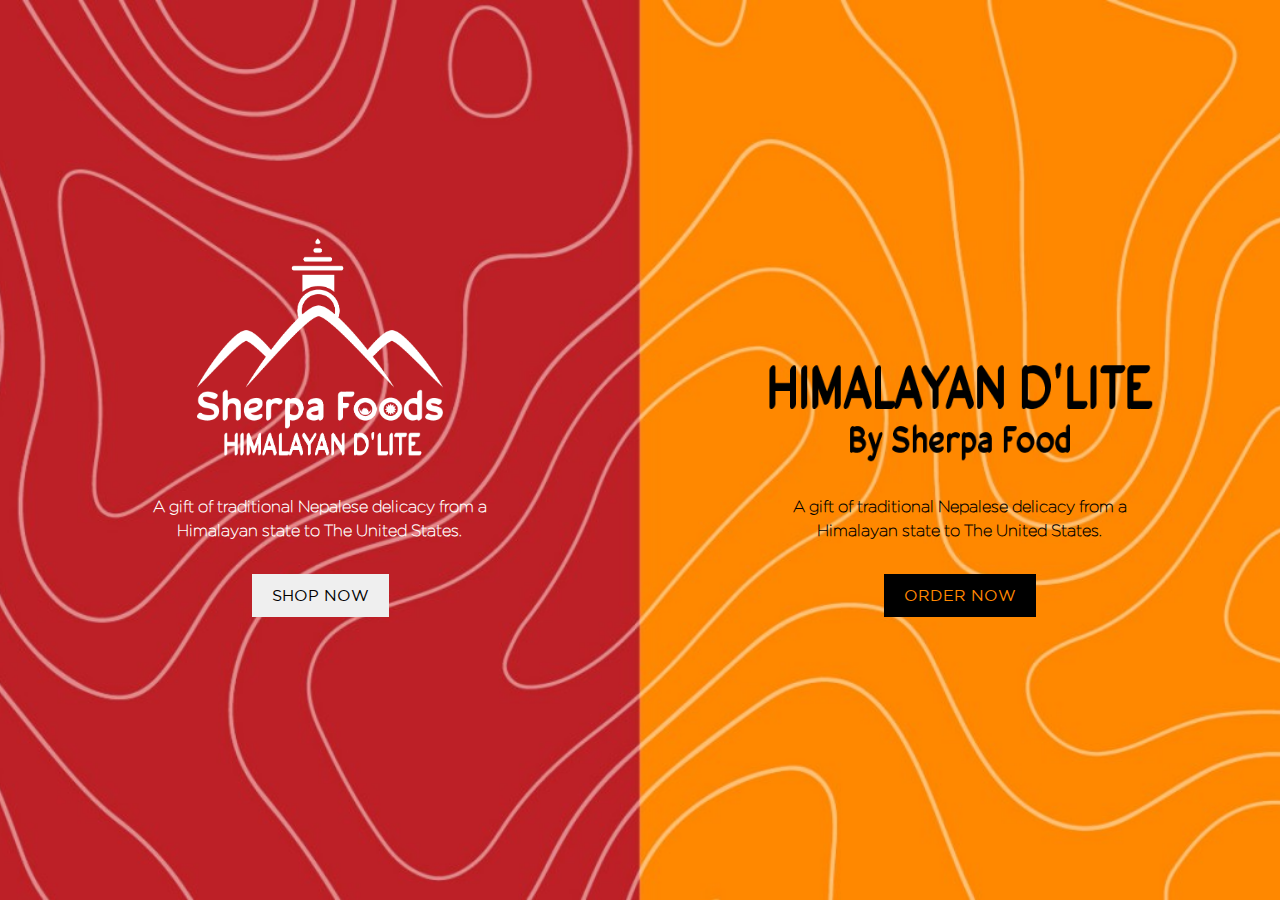
==== index.html @ 09afab6f "Add files via upload" ====
<!DOCTYPE html>
<html lang="en">
<head>
    <meta charset="UTF-8">
    <meta http-equiv="X-UA-Compatible" content="IE=edge">
    <meta name="viewport" content="width=device-width, initial-scale=1.0">
    <link rel="stylesheet" href="css/style.css">
    <link rel="shortcut icon" href="img/favicon.png">
    <title>Sherpa Foods</title>
</head>
<body>
    <main class="container">
    <div class="sherpa">
        <section class="logo"><img src="img/sherpa.png"></section>
        <section class="info"><h4>A gift of traditional Nepalese delicacy from a Himalayan state to The United States.</h4></section>
        <section><a href="https://himalayandlite.com"><button class="btn">Shop Now</button></a></section>
    </div>
    <div class="himalayan">
        <section class="logo"><img src="img/himalayan.png"></section>
        <section class="info"><h4>A gift of traditional Nepalese delicacy from a Himalayan state to The United States.</h4></section>
        <section><a href="https://himalayandlite.com/pages/4-himalayand-lite-2021-07-28-14-16-31"><button class="btn">Order Now </button></a></section>
    </div>
</main>
</body>
</html>
---- css/style.css ----
* {
  margin: 0;
  padding: 0;
  box-sizing: border-box;
}

@font-face {
  font-family: gotham;
  src: url("../fonts/Gotham-Thin.otf");
}

@font-face {
  font-family: gothambook;
  src: url("../fonts/GothamBook.ttf");
}

.html {
  font-family: gotham;
}

.container {
  height: 100vh;
  display: grid;
  grid-template-columns: 50% 50%;
  background: url("../img/bg.jpg") no-repeat;
  background-position: center;
  background-repeat: no-repeat;
  background-attachment: fixed;
  background-size: cover;
}

.himalayan,
.sherpa {
  display: grid;
  place-content: center;
  place-items: center;
}

.himalayan img {
  height: 12vh;
  object-fit: contain;
}

.sherpa img {
  height: 25vh;
}

.btn {
  padding: 12px 20px;
  border: none;
  text-transform: uppercase;
  font-family: gothambook;
  font-size: 1rem;
}

.himalayan .btn {
  background: black;
  color: #ff8801;
}

.himalayan .btn:hover {
  cursor: pointer;
  background-color: white;
  color: black;
}

.sherpa .btn:hover {
  cursor: pointer;
  background-color: black;
  color: #bd2027;
}

.sherpa .info {
  color: white;
}

.info {
  width: 60%;
  line-height: 1.5rem;
  text-align: center;
  font-family: gotham;
  margin-bottom: 5%;
}

.logo {
  height: 20vh;
  /* background-color: red; */
  display: grid;
  place-content: end;
  margin-bottom: 5%;
}

@media screen and (max-width: 800px) {
  .container {
    height: 120vh;
    display: grid;
    grid-template-columns: 100%;
  }

  .himalayan {
    background-color: white;
  }
  .sherpa {
    background-color: black;
  }
}
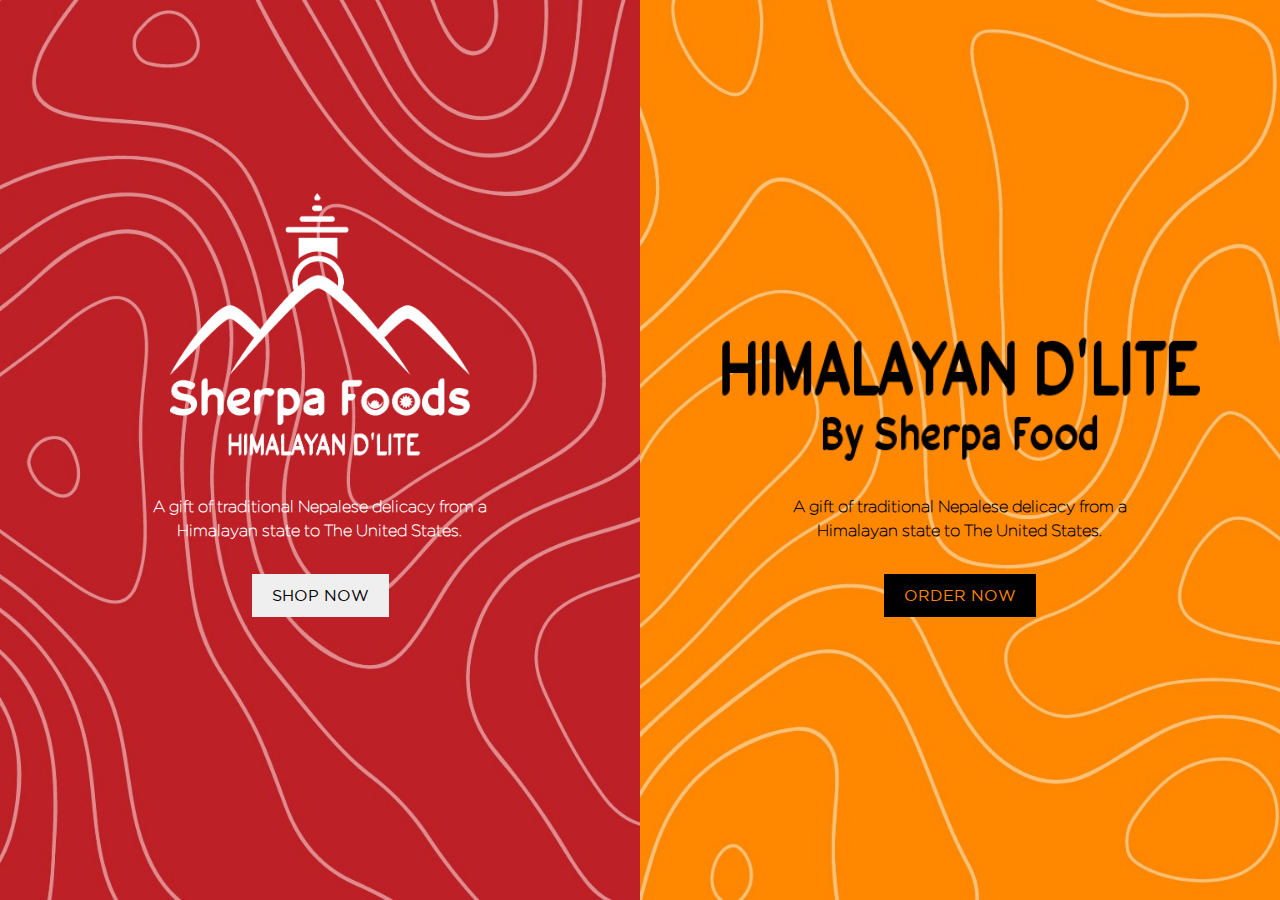
==== commit 32ba16bc: "Update index.html" ====
--- a/index.html
+++ b/index.html
@@ -18,8 +18,8 @@
     <div class="himalayan">
         <section class="logo"><img src="img/himalayan.png"></section>
         <section class="info"><h4>A gift of traditional Nepalese delicacy from a Himalayan state to The United States.</h4></section>
-        <section><a href="https://himalayandlite.com/pages/4-himalayand-lite-2021-07-28-14-16-31"><button class="btn">Order Now </button></a></section>
+        <section><a href="https://himalayandlite.com/pages/himalayandlite"><button class="btn">Order Now </button></a></section>
     </div>
 </main>
 </body>
-</html>+</html>
--- a/css/style.css
+++ b/css/style.css
@@ -18,14 +18,24 @@
   font-family: gotham;
 }
 
+body {
+  font-size: 18px;
+}
+
 .container {
   height: 100vh;
   display: grid;
   grid-template-columns: 50% 50%;
-  background: url("../img/bg.jpg") no-repeat;
-  background-position: center;
+}
+
+.himalayan {
+  background: url("../img/bg2.jpg");
   background-repeat: no-repeat;
-  background-attachment: fixed;
+  background-size: cover;
+}
+.sherpa {
+  background: url("../img/bg1.jpg");
+  background-repeat: no-repeat;
   background-size: cover;
 }
 
@@ -34,15 +44,16 @@
   display: grid;
   place-content: center;
   place-items: center;
+  font-size: 1rem;
 }
 
 .himalayan img {
-  height: 12vh;
+  height: 15vh;
   object-fit: contain;
 }
 
 .sherpa img {
-  height: 25vh;
+  height: 30vh;
 }
 
 .btn {
@@ -92,15 +103,14 @@
 
 @media screen and (max-width: 800px) {
   .container {
-    height: 120vh;
+    height: 130vh;
     display: grid;
     grid-template-columns: 100%;
   }
-
-  .himalayan {
-    background-color: white;
+  .sherpa img {
+    height: 25vh;
   }
-  .sherpa {
-    background-color: black;
+  .himalayan img {
+    height: 12vh;
   }
 }
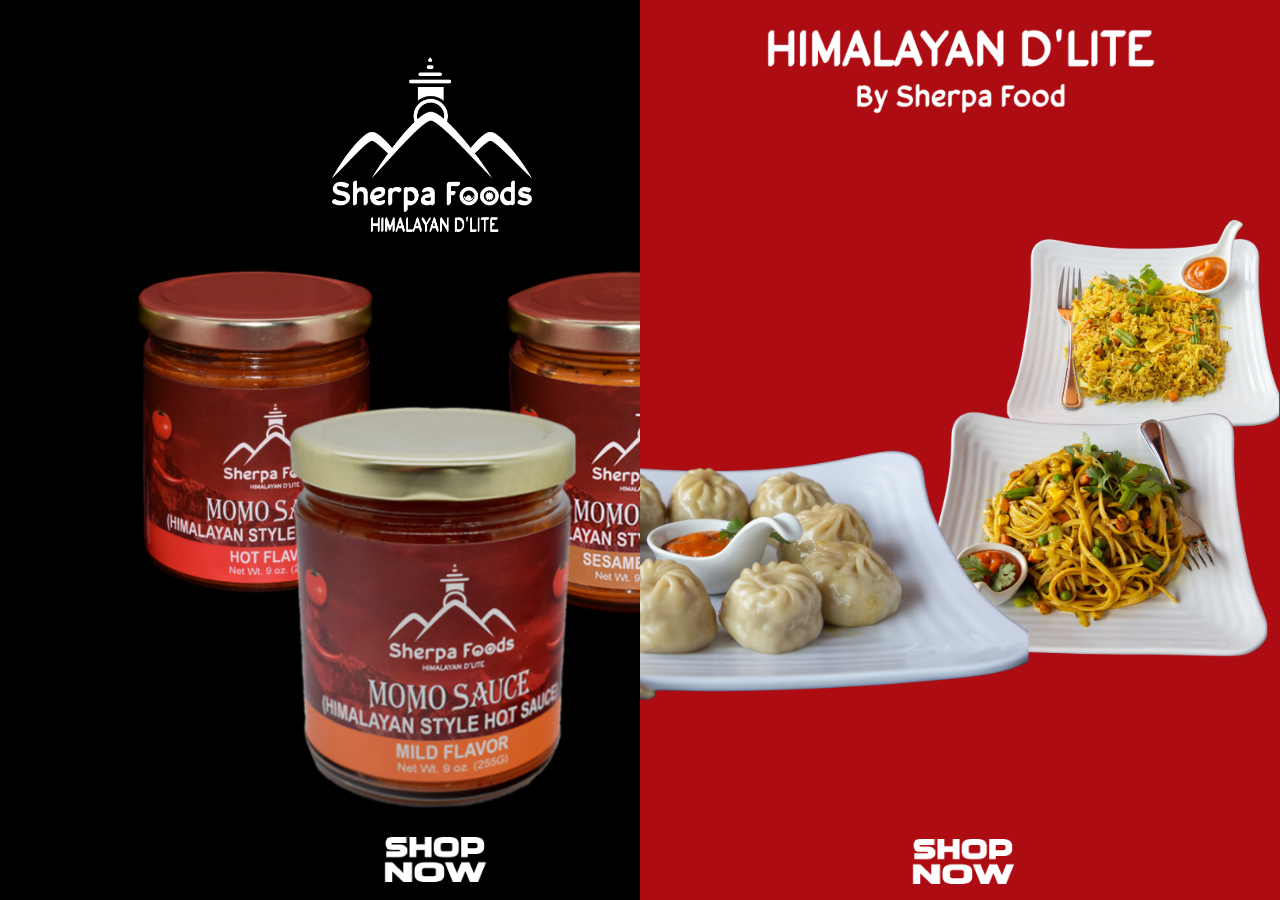
==== commit 3136b8c9: "Add files via upload" ====
--- a/index.html
+++ b/index.html
@@ -12,14 +12,14 @@
     <main class="container">
     <div class="sherpa">
         <section class="logo"><img src="img/sherpa.png"></section>
-        <section class="info"><h4>A gift of traditional Nepalese delicacy from a Himalayan state to The United States.</h4></section>
-        <section><a href="https://himalayandlite.com"><button class="btn">Shop Now</button></a></section>
+        <img src="img/sauce.png">
+        <section class="button"><a href="https://himalayandlite.com"><img src="img/6c9d397114be2fb34e43a3944ee69a9b.gif"></a></section>
     </div>
     <div class="himalayan">
-        <section class="logo"><img src="img/himalayan.png"></section>
-        <section class="info"><h4>A gift of traditional Nepalese delicacy from a Himalayan state to The United States.</h4></section>
-        <section><a href="https://himalayandlite.com/pages/himalayandlite"><button class="btn">Order Now </button></a></section>
+        <section class="logo"><img src="img/himalayan-white.png"></section>
+        <img src="img/HIMALAYANN.png">
+        <section class="button"><a href="https://himalayandlite.com/pages/4-himalayand-lite-2021-07-28-14-16-31"><a href="https://himalayandlite.com"><img src="img/6c9d397114be2fb34e43a3944ee69a9b.gif"></a></section>
     </div>
 </main>
 </body>
-</html>
+</html>--- a/css/style.css
+++ b/css/style.css
@@ -4,23 +4,6 @@
   box-sizing: border-box;
 }
 
-@font-face {
-  font-family: gotham;
-  src: url("../fonts/Gotham-Thin.otf");
-}
-
-@font-face {
-  font-family: gothambook;
-  src: url("../fonts/GothamBook.ttf");
-}
-
-.html {
-  font-family: gotham;
-}
-
-body {
-  font-size: 18px;
-}
 
 .container {
   height: 100vh;
@@ -29,76 +12,46 @@
 }
 
 .himalayan {
-  background: url("../img/bg2.jpg");
-  background-repeat: no-repeat;
-  background-size: cover;
+  background-color: #AD0C12;
 }
 .sherpa {
-  background: url("../img/bg1.jpg");
-  background-repeat: no-repeat;
-  background-size: cover;
+   background-color: #000000;
 }
 
 .himalayan,
 .sherpa {
   display: grid;
-  place-content: center;
   place-items: center;
-  font-size: 1rem;
 }
 
 .himalayan img {
-  height: 15vh;
+  height: 79vh;
+  width: 100%;
   object-fit: contain;
+  margin-top: -5%;
 }
 
+
 .sherpa img {
-  height: 30vh;
+  height: 60vh;
 }
 
-.btn {
-  padding: 12px 20px;
-  border: none;
-  text-transform: uppercase;
-  font-family: gothambook;
-  font-size: 1rem;
+.button a img{
+  height: 5vh;
+  width: max-content;
 }
 
-.himalayan .btn {
-  background: black;
-  color: #ff8801;
+
+.logo{
+  margin-top: 5%;
 }
 
-.himalayan .btn:hover {
-  cursor: pointer;
-  background-color: white;
-  color: black;
+.logo img{
+  height: 20vh;
 }
 
-.sherpa .btn:hover {
-  cursor: pointer;
-  background-color: black;
-  color: #bd2027;
-}
-
-.sherpa .info {
-  color: white;
-}
-
-.info {
-  width: 60%;
-  line-height: 1.5rem;
-  text-align: center;
-  font-family: gotham;
-  margin-bottom: 5%;
-}
-
-.logo {
-  height: 20vh;
-  /* background-color: red; */
-  display: grid;
-  place-content: end;
-  margin-bottom: 5%;
+.himalayan .logo img{
+  height: 10vh;
 }
 
 @media screen and (max-width: 800px) {
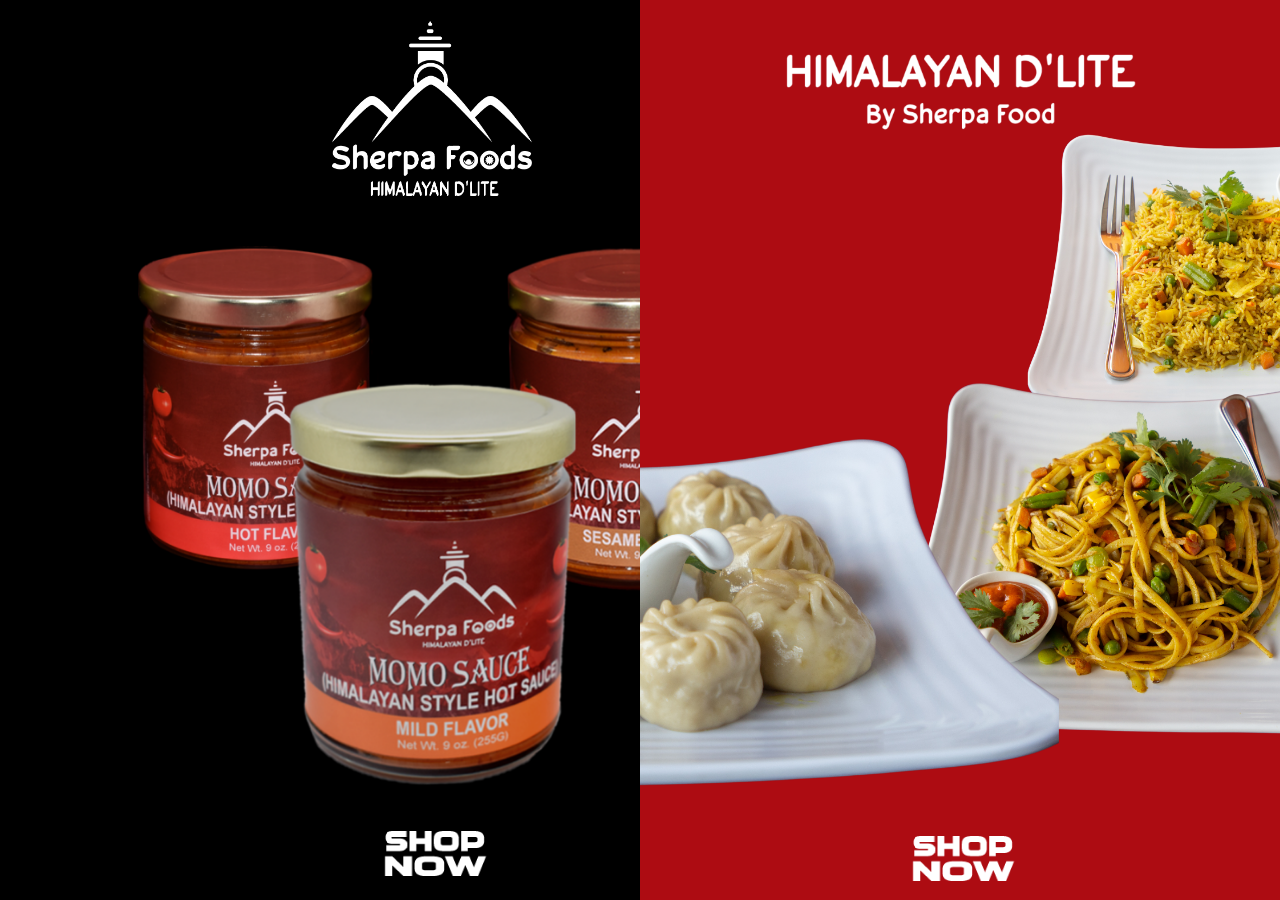
==== commit e29bf62f: "Add files via upload" ====
--- a/index.html
+++ b/index.html
@@ -12,13 +12,13 @@
     <main class="container">
     <div class="sherpa">
         <section class="logo"><img src="img/sherpa.png"></section>
-        <img src="img/sauce.png">
+        <section class="banner"><img src="img/sauce.png"></section>
         <section class="button"><a href="https://himalayandlite.com"><img src="img/6c9d397114be2fb34e43a3944ee69a9b.gif"></a></section>
     </div>
     <div class="himalayan">
         <section class="logo"><img src="img/himalayan-white.png"></section>
-        <img src="img/HIMALAYANN.png">
-        <section class="button"><a href="https://himalayandlite.com/pages/4-himalayand-lite-2021-07-28-14-16-31"><a href="https://himalayandlite.com"><img src="img/6c9d397114be2fb34e43a3944ee69a9b.gif"></a></section>
+        <section class="banner"><img src="img/HIMALAYANN.png"></section>
+        <section class="button"><a href="https://himalayandlite.com/pages/himalayandlite"><img src="img/6c9d397114be2fb34e43a3944ee69a9b.gif"></a></section>
     </div>
 </main>
 </body>
--- a/css/style.css
+++ b/css/style.css
@@ -26,14 +26,16 @@
 
 .himalayan img {
   height: 79vh;
+  margin-top: -9%;
   width: 100%;
-  object-fit: contain;
-  margin-top: -5%;
+  object-fit: cover;
 }
 
 
 .sherpa img {
   height: 60vh;
+  object-fit: cover;
+ 
 }
 
 .button a img{
@@ -42,28 +44,40 @@
 }
 
 
-.logo{
-  margin-top: 5%;
-}
-
 .logo img{
   height: 20vh;
 }
 
 .himalayan .logo img{
-  height: 10vh;
+  height: 9vh;
+  margin-top: 10%;
 }
 
-@media screen and (max-width: 800px) {
+@media screen and (max-width: 1200px) {
   .container {
-    height: 130vh;
-    display: grid;
-    grid-template-columns: 100%;
+    height: 200%;
+    display: flex;
+    flex-direction: column;
   }
-  .sherpa img {
-    height: 25vh;
+
+  .sherpa,.himalayan{
+    height: 100vh;
+    width: 100%;
   }
-  .himalayan img {
-    height: 12vh;
+
+  .himalayan .banner img {
+    height: 45vh;
+    margin-top: -5%;
+    width: 100%;
+    object-fit: cover;
   }
+  
+  
+  .sherpa .banner img {
+    height: 35vh;
+    object-fit: cover;
+    width: 100%;
+   
+  }
+ 
 }
